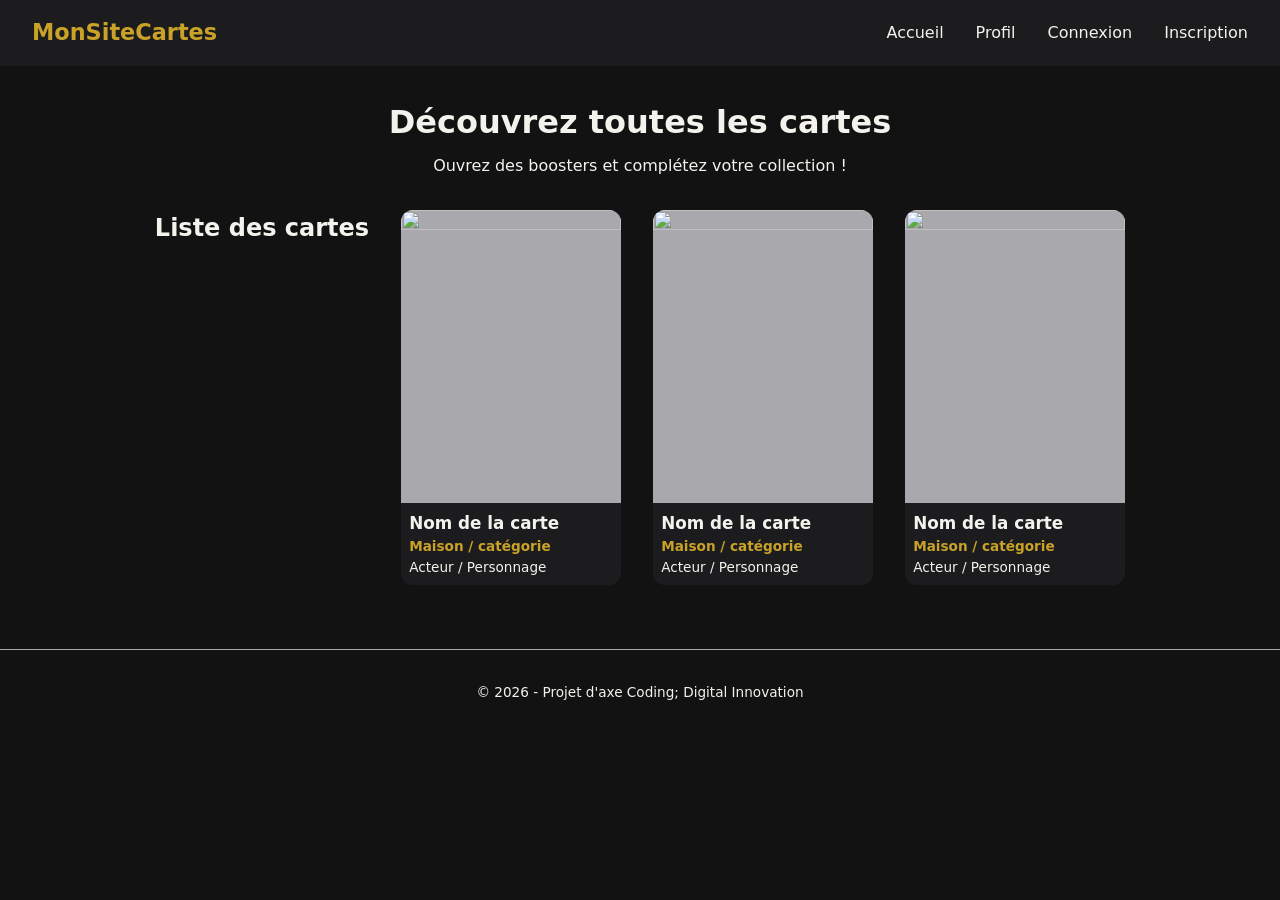
==== index.html @ 8b98bb37 "main CSS" ====
<!DOCTYPE html>
<html lang="fr">

<head>
    <meta charset="UTF-8">
    <meta name="viewport" content="width=device-width, initial-scale=1.0">
    <title>Homepage - Ma collection de cartes</title>

    <!-- lien vers la feuille de style -->
    <link rel="stylesheet" href="css/main.css">
</head>

<body>

    <!--en-tête du site : logo + navigation -->
    <header>
        <div class="logo">
            <a href="index.html">MonSiteCartes</a>
        </div>

        <nav>
            <ul>
                <li><a href="index.html">Accueil</a></li>
                <li><a href="profil.html">Profil</a></li>
                <li><a href="connexion.html">Connexion</a></li>
                <li><a href="inscription.html">Inscription</a></li>
            </ul>
        </nav>
    </header>

    <!-- contenu principal de la page -->
    <main>

        <!-- section titre de la page -->
        <section class="intro">
            <h1>Découvrez toutes les cartes</h1>
            <p>Ouvrez des boosters et complétez votre collection !</p>
        </section>

        <!-- section cartes disponibles -->
        <section class="cartes-liste">
            <h2>Liste des cartes</h2>

            <article class="carte">
                <img src="" alt="">
                <h3>Nom de la carte</h3>
                <p class="maison">Maison / catégorie</p>
                <p class="acteur">Acteur / Personnage</p>
            </article>

            <article class="carte">
                <img src="" alt="">
                <h3>Nom de la carte</h3>
                <p class="maison">Maison / catégorie</p>
                <p class="acteur">Acteur / Personnage</p>
            </article>

            <article class="carte">
                <img src="" alt="">
                <h3>Nom de la carte</h3>
                <p class="maison">Maison / catégorie</p>
                <p class="acteur">Acteur / Personnage</p>
            </article>

        </section>
    </main>

    <!-- pied de page -->
    <footer>
        <p>&copy; 2026 - Projet d'axe Coding; Digital Innovation</p>
    </footer>

</body>

</html>
---- css/main.css ----
@import url('variables.css');
@import url('base.css');
@import url('header.css');
@import url('cards.css');
@import url('profil.css');
@import url('footer.css');

/* --- Responsive --- */
@media (max-width: 768px) {
  header {
    flex-direction: column;
    gap: var(--gap-sm);
  }

  nav ul {
    gap: var(--gap-md);
  }

  .carte {
    width: 45%;
  }
}

@media (max-width: 480px) {
  .carte {
    width: 100%;
  }
}
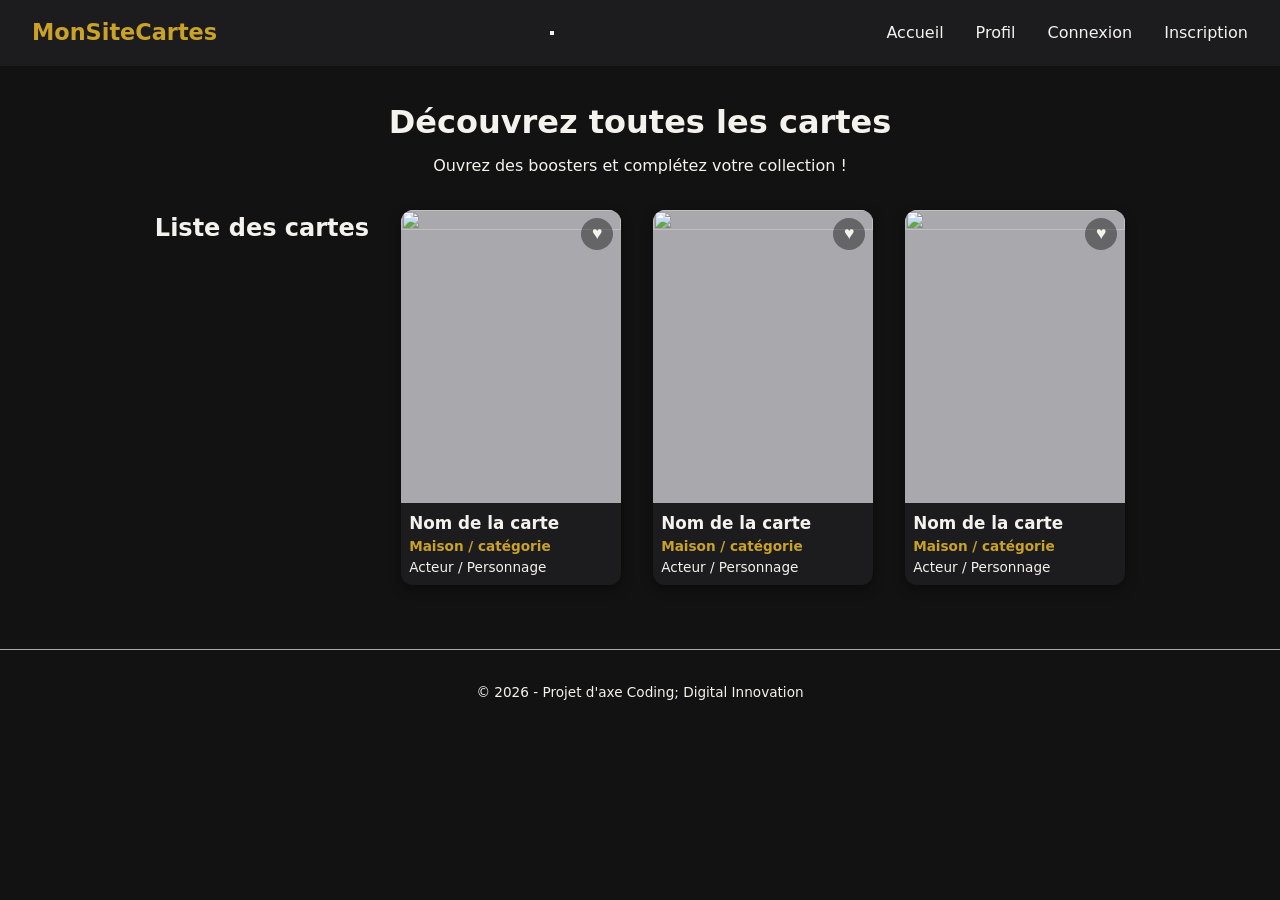
==== commit 9415d25a: "favoris et nav JS" ====
--- a/index.html
+++ b/index.html
@@ -18,7 +18,14 @@
             <a href="index.html">MonSiteCartes</a>
         </div>
 
-        <nav>
+        <!-- bouton hamburger, visible sur mobile -->
+        <button class="burger-btn" id="burgerBtn" aria-labell="Ouvrir le menu">
+            <span></span>
+            <span></span>
+            <span></span>
+        </button>
+
+        <nav id="mainNav">
             <ul>
                 <li><a href="index.html">Accueil</a></li>
                 <li><a href="profil.html">Profil</a></li>
@@ -42,6 +49,7 @@
             <h2>Liste des cartes</h2>
 
             <article class="carte">
+                <button class="favori-btn" aria-label="Ajouter aux favoris">♥</button>
                 <img src="" alt="">
                 <h3>Nom de la carte</h3>
                 <p class="maison">Maison / catégorie</p>
@@ -49,6 +57,7 @@
             </article>
 
             <article class="carte">
+                <button class="favori-btn" aria-label="Ajouter aux favoris">♥</button>
                 <img src="" alt="">
                 <h3>Nom de la carte</h3>
                 <p class="maison">Maison / catégorie</p>
@@ -56,6 +65,7 @@
             </article>
 
             <article class="carte">
+                <button class="favori-btn" aria-label="Ajouter aux favoris">♥</button>
                 <img src="" alt="">
                 <h3>Nom de la carte</h3>
                 <p class="maison">Maison / catégorie</p>
@@ -70,6 +80,10 @@
         <p>&copy; 2026 - Projet d'axe Coding; Digital Innovation</p>
     </footer>
 
+    <!-- ajout des fichiers js -->
+    <script src="js/nav.js"></script>
+    <script src="js/favoris.js"></script>
+
 </body>
 
 </html>
--- a/css/main.css
+++ b/css/main.css
@@ -12,10 +12,32 @@
     gap: var(--gap-sm);
   }
 
+ /* Affiche le bouton hamburger en mobile */
+  .burger-btn {
+    display: flex;
+  }
+
+  /* Le menu devient une sidebar cachée hors écran par défaut */
+  nav {
+    position: fixed;
+    top: 0;
+    right: -250px;
+    width: 220px;
+    height: 100vh;
+    background-color: var(--color-surface);
+    padding: var(--gap-lg);
+    transition: right 0.3s ease;
+  }
+
+  /* Classe ajoutée par le JS quand le menu est ouvert */
+  nav.nav-open {
+    right: 0;
+  }
+
   nav ul {
+    flex-direction: column;
     gap: var(--gap-md);
   }
-
   .carte {
     width: 45%;
   }
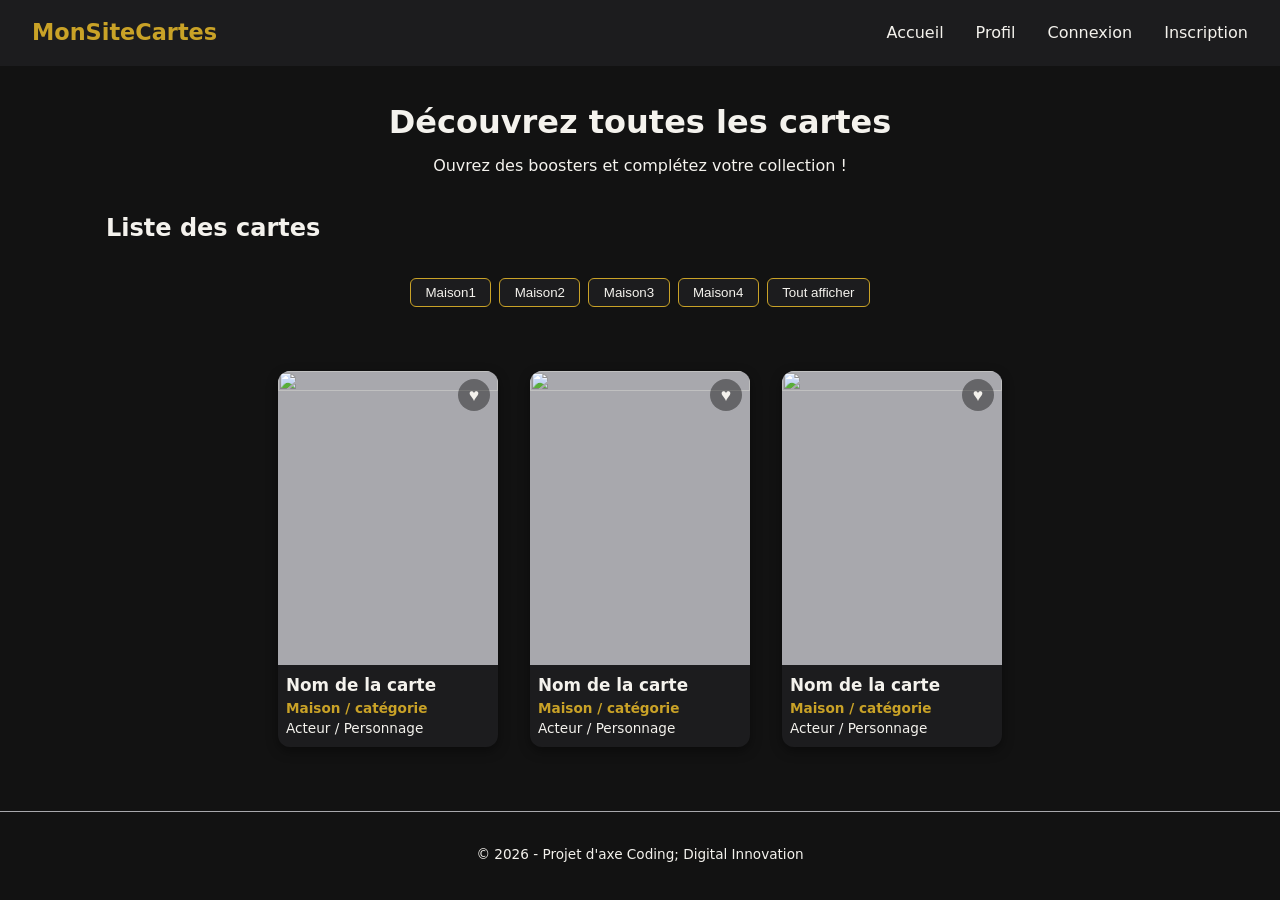
==== commit 4cf94523: "filtre.js + ajout CSS" ====
--- a/index.html
+++ b/index.html
@@ -48,7 +48,16 @@
         <section class="cartes-liste">
             <h2>Liste des cartes</h2>
 
-            <article class="carte">
+             <!-- boutons de filtre par maison -->
+             <div class="filtres-maison">
+                <button class="filtre-btn" data-maison="maison1">Maison1</button>
+                <button class="filtre-btn" data-maison="maison2">Maison2</button>
+                <button class="filtre-btn" data-maison="maison3">Maison3</button>
+                <button class="filtre-btn" data-maison="maison4">Maison4</button>
+                <button class="filtre-btn" id="resetFiltre">Tout afficher</button>
+             </div>
+
+            <article class="carte" data-maison="maison1">
                 <button class="favori-btn" aria-label="Ajouter aux favoris">♥</button>
                 <img src="" alt="">
                 <h3>Nom de la carte</h3>
@@ -56,7 +65,7 @@
                 <p class="acteur">Acteur / Personnage</p>
             </article>
 
-            <article class="carte">
+            <article class="carte" data-maison="maison2">
                 <button class="favori-btn" aria-label="Ajouter aux favoris">♥</button>
                 <img src="" alt="">
                 <h3>Nom de la carte</h3>
@@ -64,7 +73,7 @@
                 <p class="acteur">Acteur / Personnage</p>
             </article>
 
-            <article class="carte">
+            <article class="carte" data-maison="maison2">
                 <button class="favori-btn" aria-label="Ajouter aux favoris">♥</button>
                 <img src="" alt="">
                 <h3>Nom de la carte</h3>
@@ -83,6 +92,7 @@
     <!-- ajout des fichiers js -->
     <script src="js/nav.js"></script>
     <script src="js/favoris.js"></script>
+    <script src="js/filtres.js"></script>
 
 </body>
 
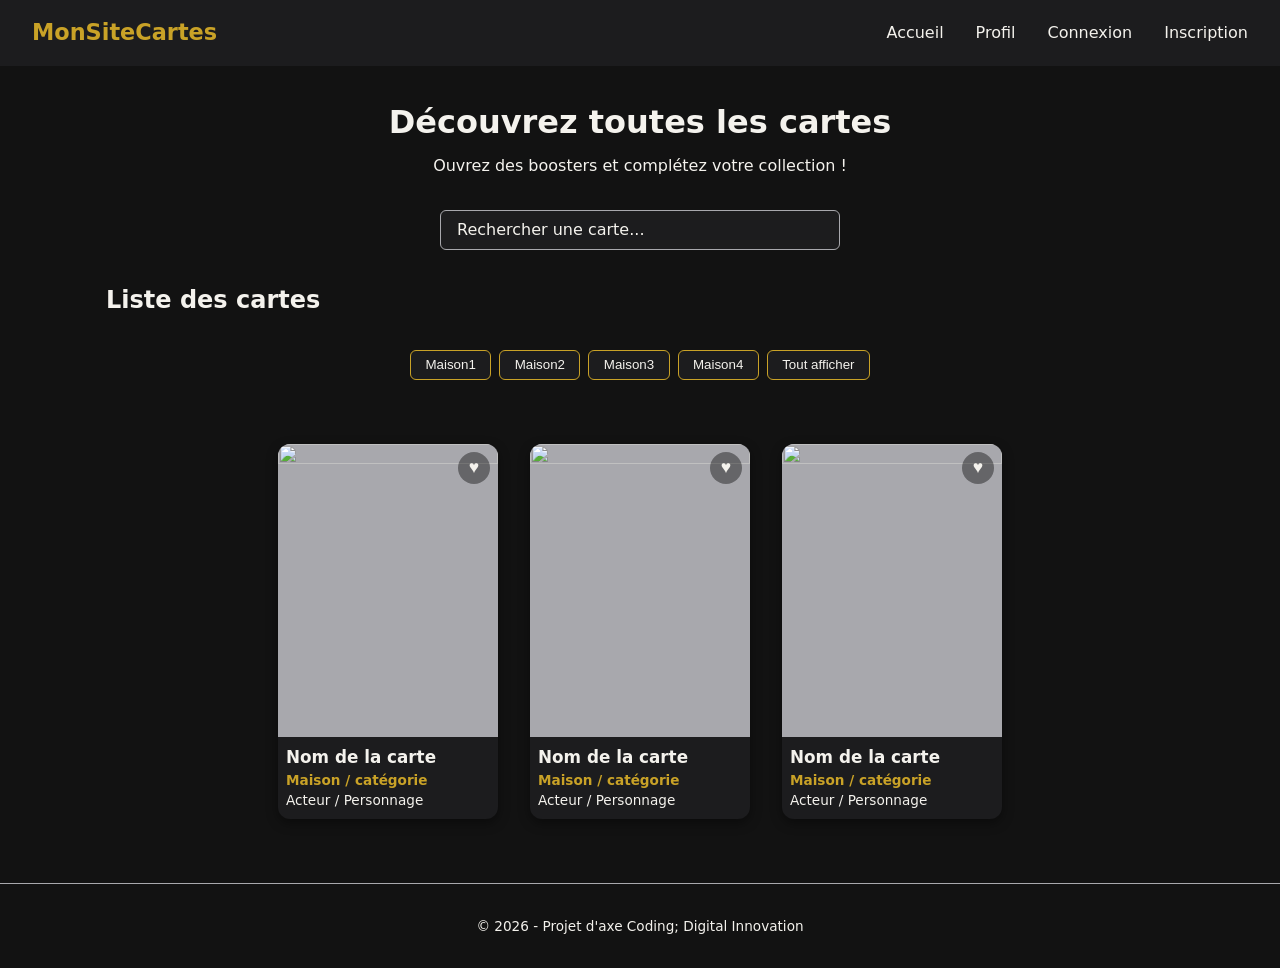
==== commit 97853201: "recherche.js" ====
--- a/index.html
+++ b/index.html
@@ -43,6 +43,9 @@
             <h1>Découvrez toutes les cartes</h1>
             <p>Ouvrez des boosters et complétez votre collection !</p>
         </section>
+
+        <!-- champ de recherche -->
+        <input type="text" id="rechercheInput" placeholder="Rechercher une carte...">
 
         <!-- section cartes disponibles -->
         <section class="cartes-liste">
@@ -93,6 +96,7 @@
     <script src="js/nav.js"></script>
     <script src="js/favoris.js"></script>
     <script src="js/filtres.js"></script>
+    <script src="js/recherche.js"></script>
 
 </body>
 
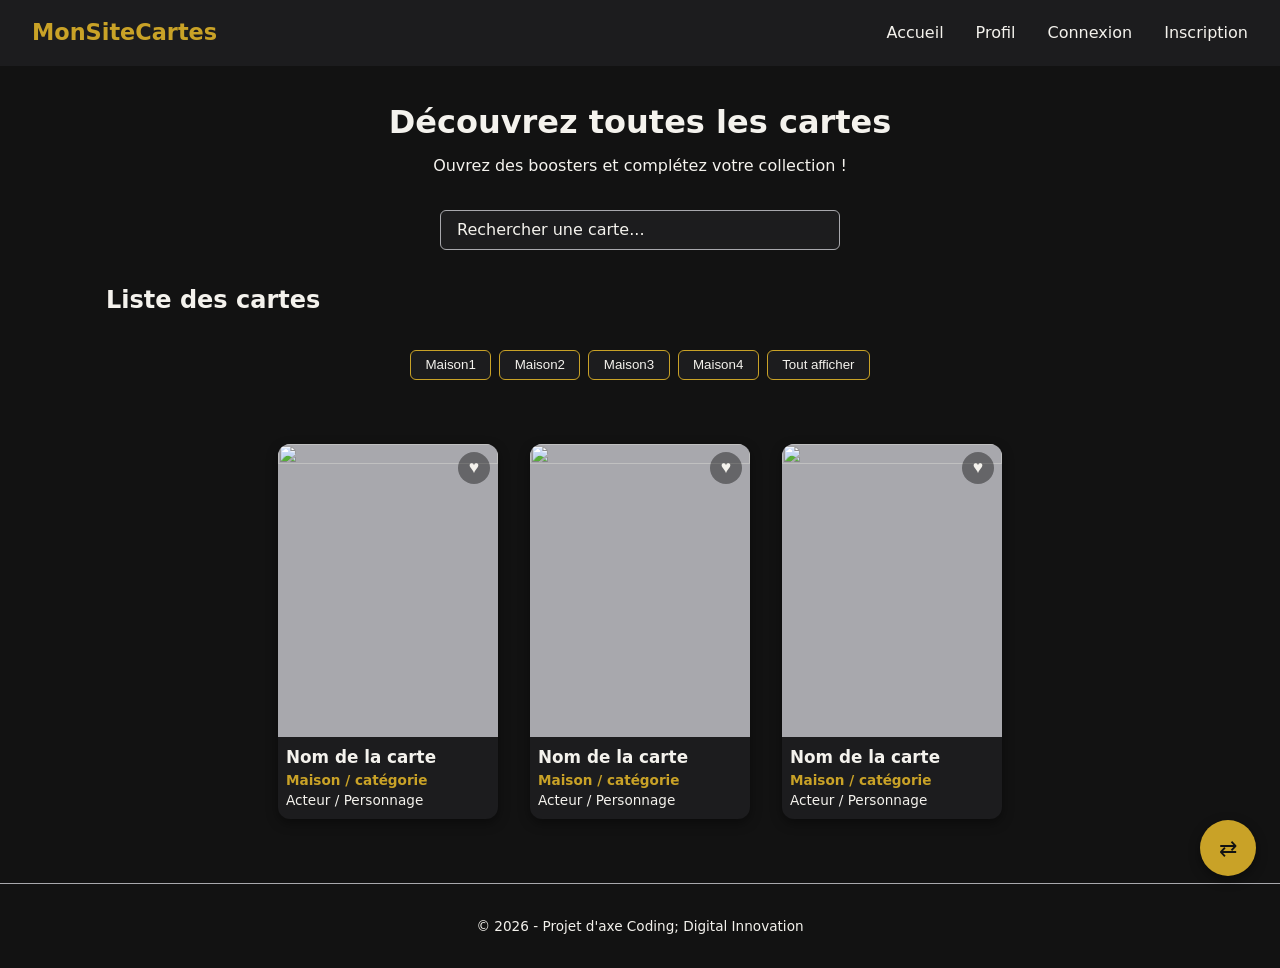
==== commit 145bde0f: "modal echange" ====
--- a/index.html
+++ b/index.html
@@ -92,11 +92,32 @@
         <p>&copy; 2026 - Projet d'axe Coding; Digital Innovation</p>
     </footer>
 
+       <!-- btn flottant de formulaire d'échange -->
+    <button class="flottant-btn" id="ouvrirModal">⇄</button>
+    <div class ="modal-overlay" id="modalOverlay">
+        <div class="modal">
+            <button class="modal-close" id="fermerModal">✕</button>
+            <h2>Échanger une carte</h2>
+            <form id="formEchange">
+                <label for="destinataire">Échanger avec :</label>
+                <input type="text" id="destinataire" placeholder="Pseudo utilisateur">
+
+                <label for="carteAEchanger">Carte à donner :</label>
+                <select id="carteAEchanger">
+                    <option>Nom de la carte</option>
+                </select>
+
+                <button type="submit">Valider l'échange</button>
+            </form>
+        </div>
+    </div>
+
     <!-- ajout des fichiers js -->
     <script src="js/nav.js"></script>
     <script src="js/favoris.js"></script>
     <script src="js/filtres.js"></script>
     <script src="js/recherche.js"></script>
+    <script src="js/modal.js"></script>
 
 </body>
 
--- a/css/main.css
+++ b/css/main.css
@@ -4,6 +4,7 @@
 @import url('cards.css');
 @import url('profil.css');
 @import url('footer.css');
+@import url('modal.css');
 
 /* --- Responsive --- */
 @media (max-width: 768px) {
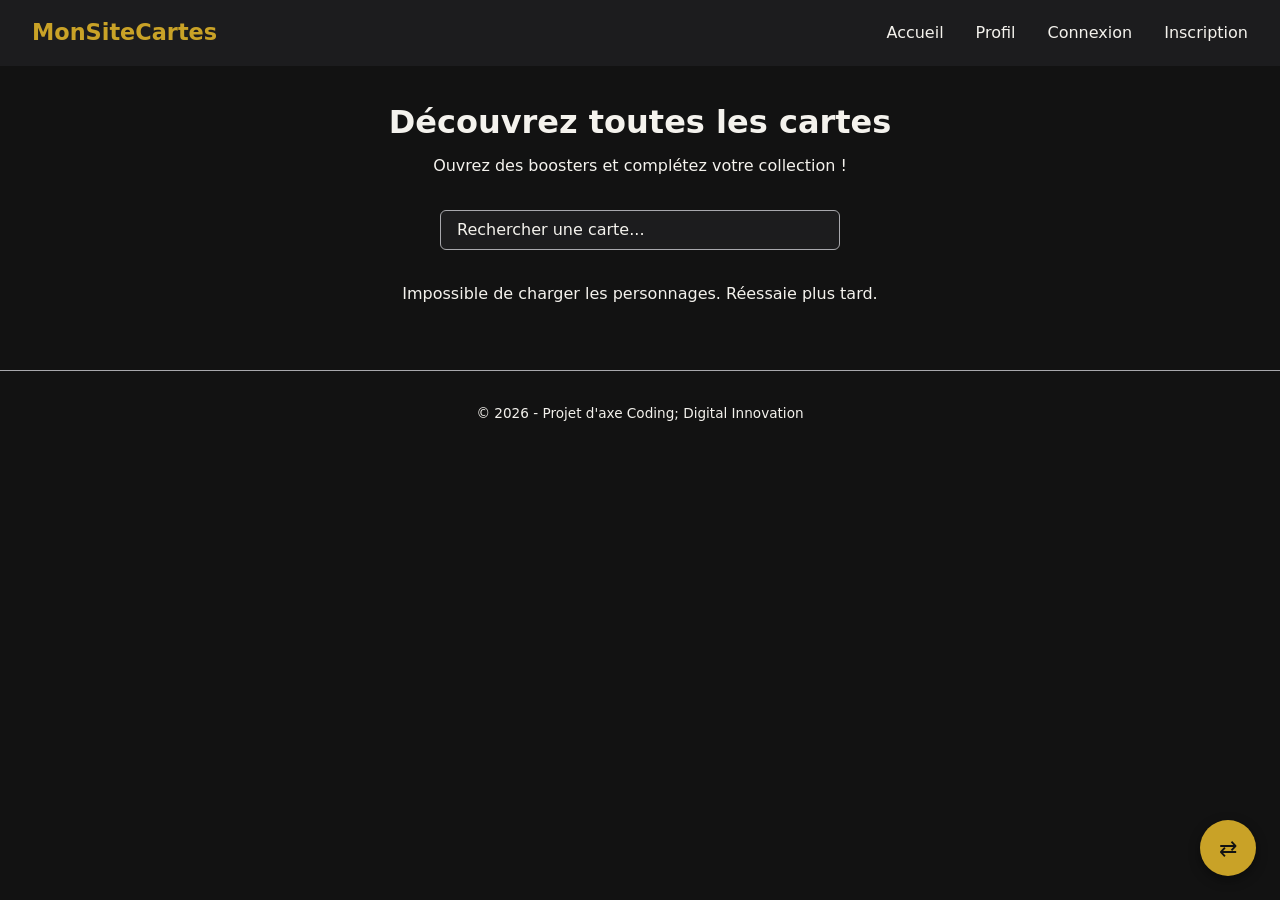
==== commit 8ee175b9: "utilisation et adaptation du code avec l'API en ligne" ====
--- a/index.html
+++ b/index.html
@@ -52,37 +52,9 @@
             <h2>Liste des cartes</h2>
 
              <!-- boutons de filtre par maison -->
-             <div class="filtres-maison">
-                <button class="filtre-btn" data-maison="maison1">Maison1</button>
-                <button class="filtre-btn" data-maison="maison2">Maison2</button>
-                <button class="filtre-btn" data-maison="maison3">Maison3</button>
-                <button class="filtre-btn" data-maison="maison4">Maison4</button>
-                <button class="filtre-btn" id="resetFiltre">Tout afficher</button>
-             </div>
+             <div class="filtres-maison"></div>
 
-            <article class="carte" data-maison="maison1">
-                <button class="favori-btn" aria-label="Ajouter aux favoris">♥</button>
-                <img src="" alt="">
-                <h3>Nom de la carte</h3>
-                <p class="maison">Maison / catégorie</p>
-                <p class="acteur">Acteur / Personnage</p>
-            </article>
-
-            <article class="carte" data-maison="maison2">
-                <button class="favori-btn" aria-label="Ajouter aux favoris">♥</button>
-                <img src="" alt="">
-                <h3>Nom de la carte</h3>
-                <p class="maison">Maison / catégorie</p>
-                <p class="acteur">Acteur / Personnage</p>
-            </article>
-
-            <article class="carte" data-maison="maison2">
-                <button class="favori-btn" aria-label="Ajouter aux favoris">♥</button>
-                <img src="" alt="">
-                <h3>Nom de la carte</h3>
-                <p class="maison">Maison / catégorie</p>
-                <p class="acteur">Acteur / Personnage</p>
-            </article>
+              <!-- api.js -->
 
         </section>
     </main>
@@ -114,8 +86,9 @@
 
     <!-- ajout des fichiers js -->
     <script src="js/nav.js"></script>
+    <script src="js/api.js"></script>
     <script src="js/favoris.js"></script>
-    <script src="js/filtres.js"></script>
+    <script src="js/filtre.js"></script>
     <script src="js/recherche.js"></script>
     <script src="js/modal.js"></script>
 
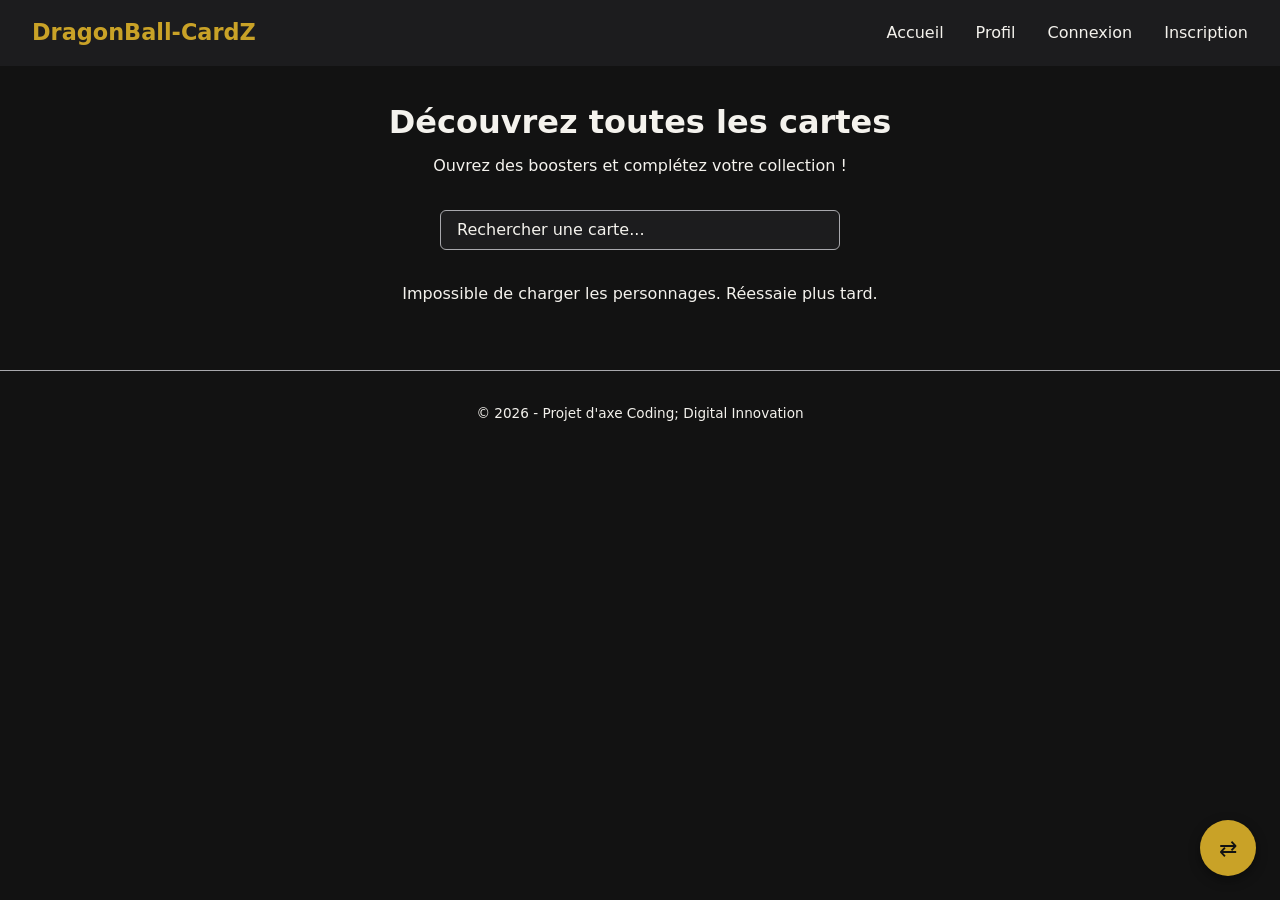
==== commit 657d3459: "correction recherche.js" ====
--- a/index.html
+++ b/index.html
@@ -15,7 +15,7 @@
     <!--en-tête du site : logo + navigation -->
     <header>
         <div class="logo">
-            <a href="index.html">MonSiteCartes</a>
+            <a href="index.html">DragonBall-CardZ</a>
         </div>
 
         <!-- bouton hamburger, visible sur mobile -->
@@ -49,10 +49,11 @@
 
         <!-- section cartes disponibles -->
         <section class="cartes-liste">
-            <h2>Liste des cartes</h2>
 
              <!-- boutons de filtre par maison -->
              <div class="filtres-maison"></div>
+
+             <h2>Liste des cartes</h2>
 
               <!-- api.js -->
 
--- a/css/main.css
+++ b/css/main.css
@@ -5,8 +5,9 @@
 @import url('profil.css');
 @import url('footer.css');
 @import url('modal.css');
+@import url('connexion.css');
 
-/* --- Responsive --- */
+/*  Responsive  */
 @media (max-width: 768px) {
   header {
     flex-direction: column;
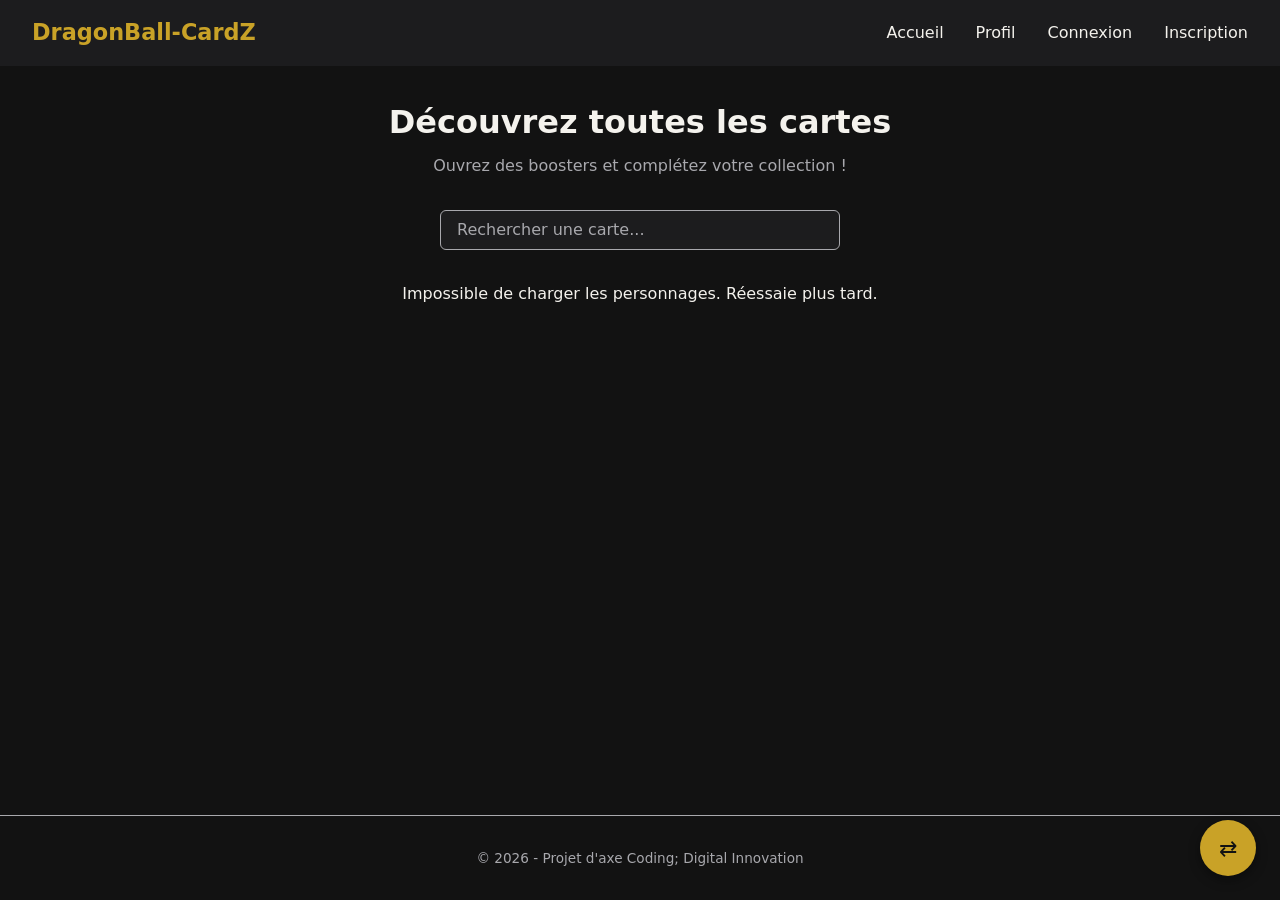
==== commit 2581fc62: "connexion.php, inscription.php, database SQLITE" ====
--- a/index.html
+++ b/index.html
@@ -29,8 +29,8 @@
             <ul>
                 <li><a href="index.html">Accueil</a></li>
                 <li><a href="profil.html">Profil</a></li>
-                <li><a href="connexion.html">Connexion</a></li>
-                <li><a href="inscription.html">Inscription</a></li>
+                <li><a href="connexion.php">Connexion</a></li>
+                <li><a href="inscription.php">Inscription</a></li>
             </ul>
         </nav>
     </header>
--- a/css/main.css
+++ b/css/main.css
@@ -6,6 +6,8 @@
 @import url('footer.css');
 @import url('modal.css');
 @import url('connexion.css');
+@import url('inscription.css');
+@import url('details.css');
 
 /*  Responsive  */
 @media (max-width: 768px) {
